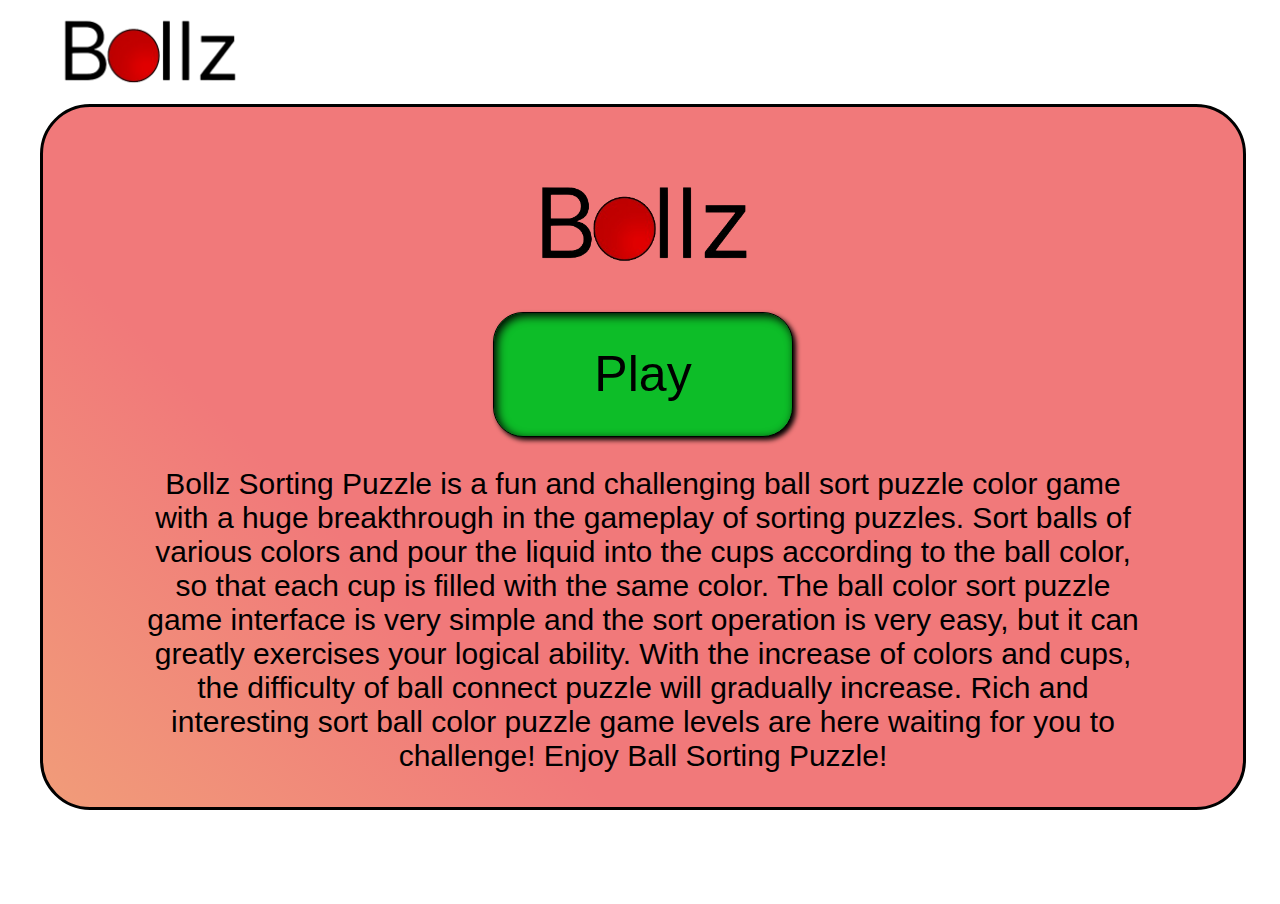
==== game.html @ 0d4a1853 "#3 css javitas" ====
<!DOCTYPE html>
<html lang="en">
<head>
    <meta charset="UTF-8">
    <meta name="viewport" content="width=device-width, initial-scale=1.0">
    <title>Üveges Golyós Játék</title>
    <link rel="stylesheet" href="style.css">
</head>
<body>
    <div class="ballzkep">
        <img src="Kepek/Goló.png" class="golo">
    </div>

    <div class="keret">
        <div id="open_page">
            <div id="fo_oldal">
                <img src="Kepek/Goló.png" class="golo">
                <button onclick="tovabb(2)">Play</button>
                <p class="bevezeto_szoveg">
                    Bollz Sorting Puzzle is a fun and challenging ball sort puzzle color game with a huge breakthrough in the gameplay of sorting puzzles. Sort balls of various colors and pour the liquid into the cups according to the ball color, so that each cup is filled with the same color. The ball color sort puzzle game interface is very simple and the sort operation is very easy, but it can greatly exercises your logical ability. With the increase of colors and cups, the difficulty of ball connect puzzle will gradually increase. Rich and interesting sort ball color puzzle game levels are here waiting for you to challenge! Enjoy Ball Sorting Puzzle!
                </p>
            </div>
        </div>

        <div id="difficulty"> 
            <div id="nehezseg">
                <button onclick="tovabb(3)">Tovább</button>
            </div>
        </div>

        <div id="levels">
            <div id="szintek">
                <button onclick="tovabb(4)">Tovább</button>
                <button onclick="vissza(2)">Vissza</button>
            </div>
        </div>

        <div id="gameplay">
            <div id="jatekmenet">
                <div class="navbar">
                    <img src="Kepek/Menu.png" alt="">
                </div>
                <button onclick="vissza(3)">Vissza</button>
            </div>
        </div>




    <script src="proba.js"></script>


    </div>
</body>
</html>
---- style.css ----
body {
    font-family: Arial, sans-serif;
    text-align: center;
    padding: 20px;
}

.container {
    display: flex;
    justify-content: center;
    gap: 20px;
    margin-top: 30px;
}

.bottle {
    width: 150px;
    height: 300px;
    border: 2px solid #333;
    position: relative;
    display: flex;
    flex-direction: column;
    justify-content: flex-end;
    overflow: hidden;
}

.ball {
    width: 100px;
    height: 40px;
    margin: 5px;
    border-radius: 50%;
    cursor: pointer;
}

.red { background-color: red; }
.blue { background-color: blue; }
.green { background-color: green; }
.yellow { background-color: yellow; }
.purple { background-color: purple; }
.orange { background-color: orange; }

#message {
    margin-top: 20px;
    font-size: 20px;
    color: green;
    font-weight: bold;
}



/*hátéemel*/
body{
    display: flex;
    align-items: center;
    justify-content: center;
    flex-direction: column;
    margin: 0 ;
    padding: 0;
}



.keret{
    position: relative;
    display: flex;
    height:800px;
    width: 1200px;
    border-radius: 50px;
}

/* Nyito oldal*/
.ballzkep{
    width: 1200px;
    text-align: start;

}

.golo{
    height: 100px;
}

#open_page{
    position: absolute;
    border: 3px solid black;
    border-radius: 50px;
    background: linear-gradient(45deg, #f19c79, #f1797a 30% 100%);
    height: 700px;
    width: 100%;
}

#fo_oldal{
    margin-top: 25px;
    height: 700px;
    width: 100%;
    display: flex;
    align-items: center;
    flex-direction: column;
    justify-content: center;
}

#fo_oldal .golo{
    height: 120px;
}

#fo_oldal button{
    margin-top: 30px;
    padding: 10px;
    border-radius: 30px;
    height: 125px;
    width: 300px;
    background-color: #0DBD28;
    font-size: 50px;
    border: 1px solid black;
    box-shadow: 3px 3px 5px black, inset 3px 3px 10px black ;

}

.bevezeto_szoveg{
    font-size: 30px;
    padding: 0 100px;
}


/* Difficulty*/
#difficulty{
    position: absolute;
    display: none;
    border: 3px solid black;
    border-radius: 50px;
    background-image: url(Kepek/Difficulty\ hatter.jpg);
    background-repeat: no-repeat;
    background-size: cover;
    height: 700px;
    width: 100%;
}

#nehezseg{
    height: 700px;
    display: flex;
    justify-content: center;
    align-items: end;
}

/* Levels*/
#levels{
    position: absolute;
    display: none;
    border: 3px solid black;
    border-radius: 50px;
    background-image: url(Kepek/Level\ hatter.jpg);
    background-repeat: no-repeat;
    background-size: cover;
    height: 700px;
    width: 100%;
}

#szintek{
    height: 700px;
    display: flex;
    justify-content: center;
    align-items: end;
}


/* Játék*/
#gameplay{
    position: absolute;
    display: none;
    border: 3px solid black;
    border-radius: 50px;
    background-image: url(Kepek/Jatek_hatter.jpg);
    background-repeat: no-repeat;
    background-size: cover;
    height: 700px;
    width: 100%;
}

#jatekmenet{
    height: 700px;
    display: flex;
    justify-content: center;
    align-items: end;
}
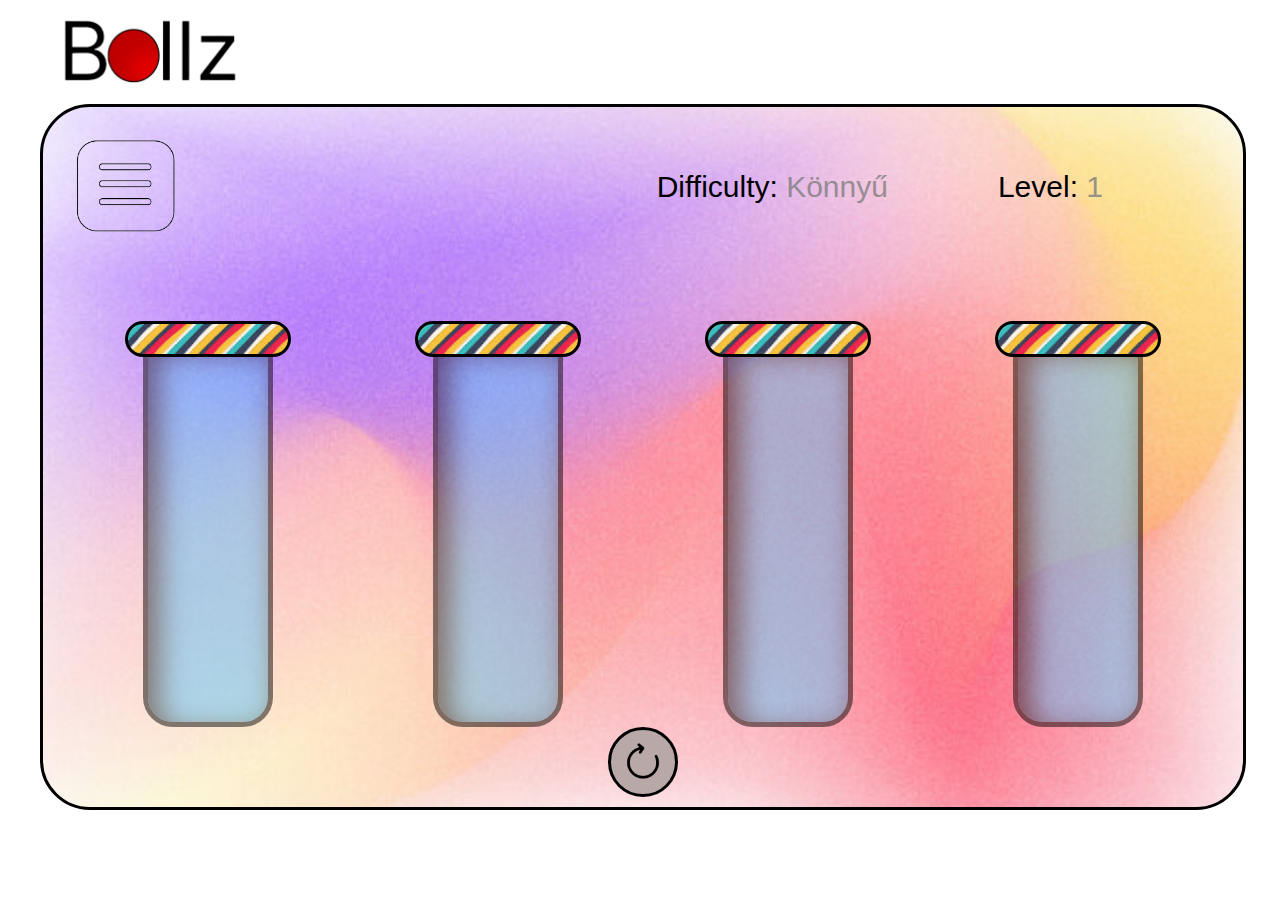
==== commit 7ef1beee: "#4 elkezdése, kész üveg" ====
--- a/game.html
+++ b/game.html
@@ -12,7 +12,7 @@
     </div>
 
     <div class="keret">
-        <div id="open_page">
+        <!-- <div id="open_page">
             <div id="fo_oldal">
                 <img src="Kepek/Goló.png" class="golo">
                 <button onclick="tovabb(2)">Play</button>
@@ -33,14 +33,46 @@
                 <button onclick="tovabb(4)">Tovább</button>
                 <button onclick="vissza(2)">Vissza</button>
             </div>
-        </div>
+        </div> -->
 
         <div id="gameplay">
             <div id="jatekmenet">
-                <div class="navbar">
-                    <img src="Kepek/Menu.png" alt="">
-                </div>
-                <button onclick="vissza(3)">Vissza</button>
+
+                <nav class="navbar">
+                    <img src="Kepek/Menu.png" >
+                    <div id="statok">
+                        <p>Difficulty: <span id="diff">Könnyű</span></p>
+                        <p>Level: <span id="level">1</span></p>
+                    </div>
+                </nav>
+
+                <section class="jatek">
+                    <!-- 4, 6, 7 -->
+                     <div class="golóhordozó">
+                        <div class="lid"></div>
+                        <div class="glass"></div>
+                     </div>
+
+                     <div class="golóhordozó">
+                        <div class="lid"></div>
+                        <div class="glass"></div>
+                     </div>
+
+                     <div class="golóhordozó">
+                        <div class="lid"></div>
+                        <div class="glass"></div>
+                     </div>
+
+                     <div class="golóhordozó">
+                        <div class="lid"></div>
+                        <div class="glass"></div>
+                     </div>
+
+                </section>
+
+                <button class="ujra" onclick="reload()">
+                    <img src="Kepek/refresh.png" alt="">
+                </button>
             </div>
         </div>
 
--- a/style.css
+++ b/style.css
@@ -163,7 +163,7 @@
 /* Játék*/
 #gameplay{
     position: absolute;
-    display: none;
+    display: block;
     border: 3px solid black;
     border-radius: 50px;
     background-image: url(Kepek/Jatek_hatter.jpg);
@@ -177,5 +177,110 @@
     height: 700px;
     display: flex;
     justify-content: center;
+    align-items: center;
+    flex-direction: column;
+}
+
+.navbar{
+    width: 1140px;
+    padding: 20px 30px;
+    display: flex;
+    justify-content: space-between;
+    align-items: center;
+}
+
+.navbar img{
+    height: 100px;
+}
+
+.navbar img:hover{
+    background-color: #a58f8f;
+    cursor: pointer;
+}
+
+#statok{
+    display: flex;
+}
+
+#statok p{
+    font-size: 30px;
+    padding-right: 40px;
+    margin-right: 70px;
+}
+
+#diff{
+    color: grey;
+    opacity: 0.8;
+}
+
+#level{
+    color: grey;
+    opacity: 0.8;
+}
+
+.jatek{
+    width: 1160px;
+    margin-left: 20px;
+    margin-right: 20px;
+    padding: 20px;
+    padding-bottom: 0;
+    height: 450px;
+    display: flex;
     align-items: end;
+    justify-content: space-around;
+
+}
+
+
+.golóhordozó{
+    display: flex;
+    flex-direction: column;
+    justify-content: center;
+    align-items: center;
+}
+
+
+.lid{
+    background-image: url(Kepek/Üvegcseteteje.png);
+    background-repeat: no-repeat;
+    background-size: cover;
+    border: 3px solid black;
+
+    border-radius: 30px;
+    margin-bottom: -20px;
+    z-index: 1;
+    width: 160px;
+    height: 30px;
+}
+
+.glass{
+    margin: 0 10px;
+    height: 380px;
+    width: 120px;
+    background-color: #5DC7FC;
+    opacity: 0.49;
+    border-bottom-left-radius: 30px;
+    border-bottom-right-radius: 30px;
+    border: 5px solid black;
+    box-shadow: inset 10px 10px 30px black ;
+
+}
+
+.ujra{
+    height: 70px;
+    width: 70px;
+    border-radius: 70px;
+    border: 3px solid black;
+    background-color: #B9A8A8;
+
+}
+
+.ujra img{
+    height: 40px;
+    width: 40px;
+}
+
+.ujra:hover{
+    background-color: #a58f8f;
+    cursor: pointer;
 }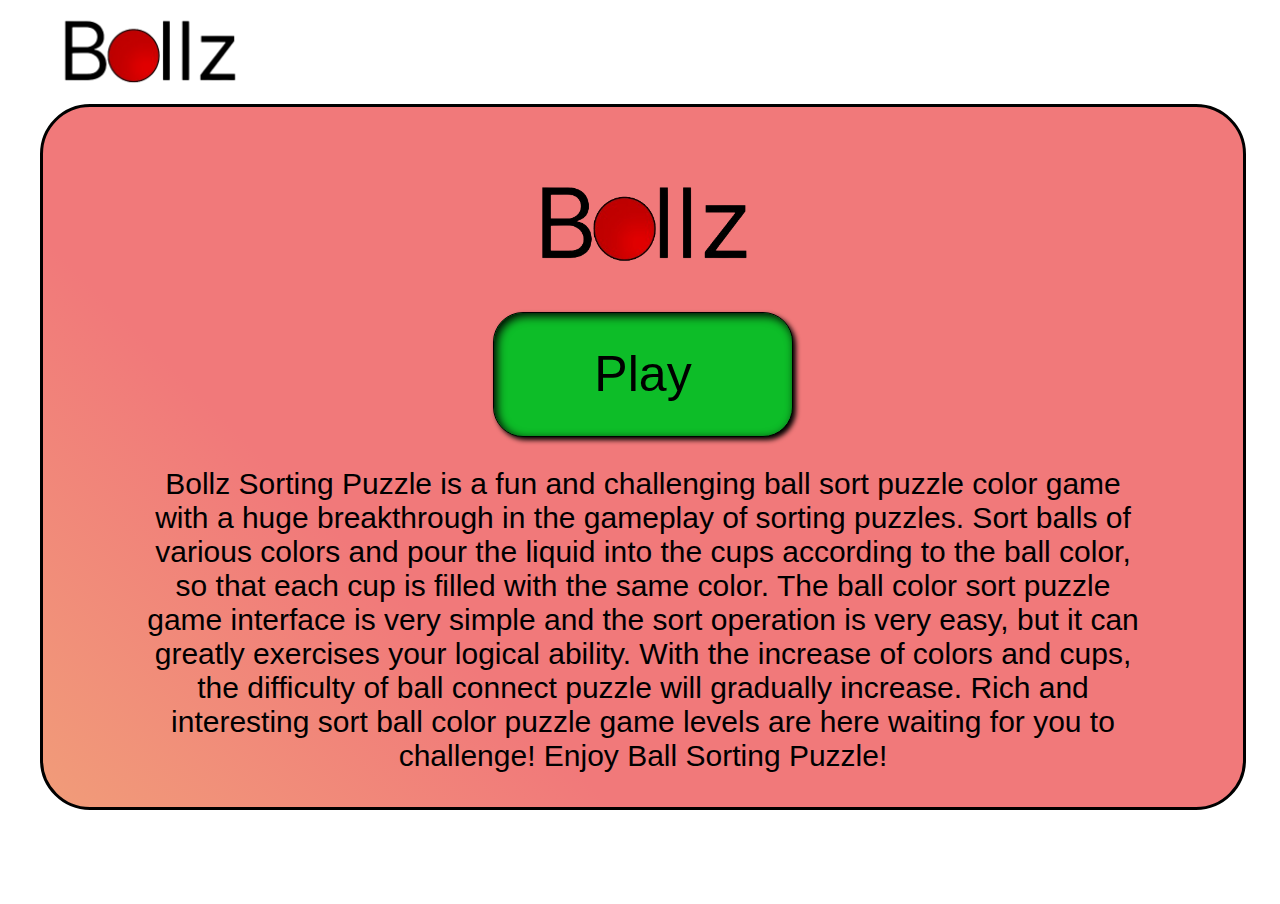
==== commit 39dd6d6b: "#6 működőképes előrefele" ====
--- a/game.html
+++ b/game.html
@@ -12,7 +12,7 @@
     </div>
 
     <div class="keret">
-        <!-- <div id="open_page">
+        <div id="open_page">
             <div id="fo_oldal">
                 <img src="Kepek/Goló.png" class="golo">
                 <button onclick="tovabb(2)">Play</button>
@@ -23,17 +23,23 @@
         </div>
 
         <div id="difficulty"> 
-            <div id="nehezseg">
-                <button onclick="tovabb(3)">Tovább</button>
-            </div>
+            <button onclick="tovabb(3, 'Easy')">ízi</button>
+            <button onclick="tovabb(3, 'Medium')">médium</button>
+            <button onclick="tovabb(3, 'Hard')">hárd</button>
+
         </div>
 
         <div id="levels">
+            <button onclick="tovabb(4, 1)">1</button>
+            <button onclick="tovabb(4, 2)">2</button>
+            <button onclick="tovabb(4, 3)">3</button>
+            <button onclick="tovabb(4, 4)">4</button>
+            <button onclick="tovabb(4, 5)">5</button>
             <div id="szintek">
-                <button onclick="tovabb(4)">Tovább</button>
+                <button>Tovább</button>
                 <button onclick="vissza(2)">Vissza</button>
             </div>
-        </div> -->
+        </div> 
 
         <div id="gameplay">
             <div id="jatekmenet">
@@ -41,8 +47,8 @@
                 <nav class="navbar">
                     <img src="Kepek/Menu.png" >
                     <div id="statok">
-                        <p>Difficulty: <span id="diff">Könnyű</span></p>
-                        <p>Level: <span id="level">1</span></p>
+                        <p>Difficulty: <span id="diff"></span></p>
+                        <p>Level: <span id="level"></span></p>
                     </div>
                 </nav>
 
--- a/style.css
+++ b/style.css
@@ -163,7 +163,7 @@
 /* Játék*/
 #gameplay{
     position: absolute;
-    display: block;
+    display: none;
     border: 3px solid black;
     border-radius: 50px;
     background-image: url(Kepek/Jatek_hatter.jpg);
@@ -191,6 +191,8 @@
 
 .navbar img{
     height: 100px;
+    box-sizing: border-box;
+    border-radius: 20px;
 }
 
 .navbar img:hover{
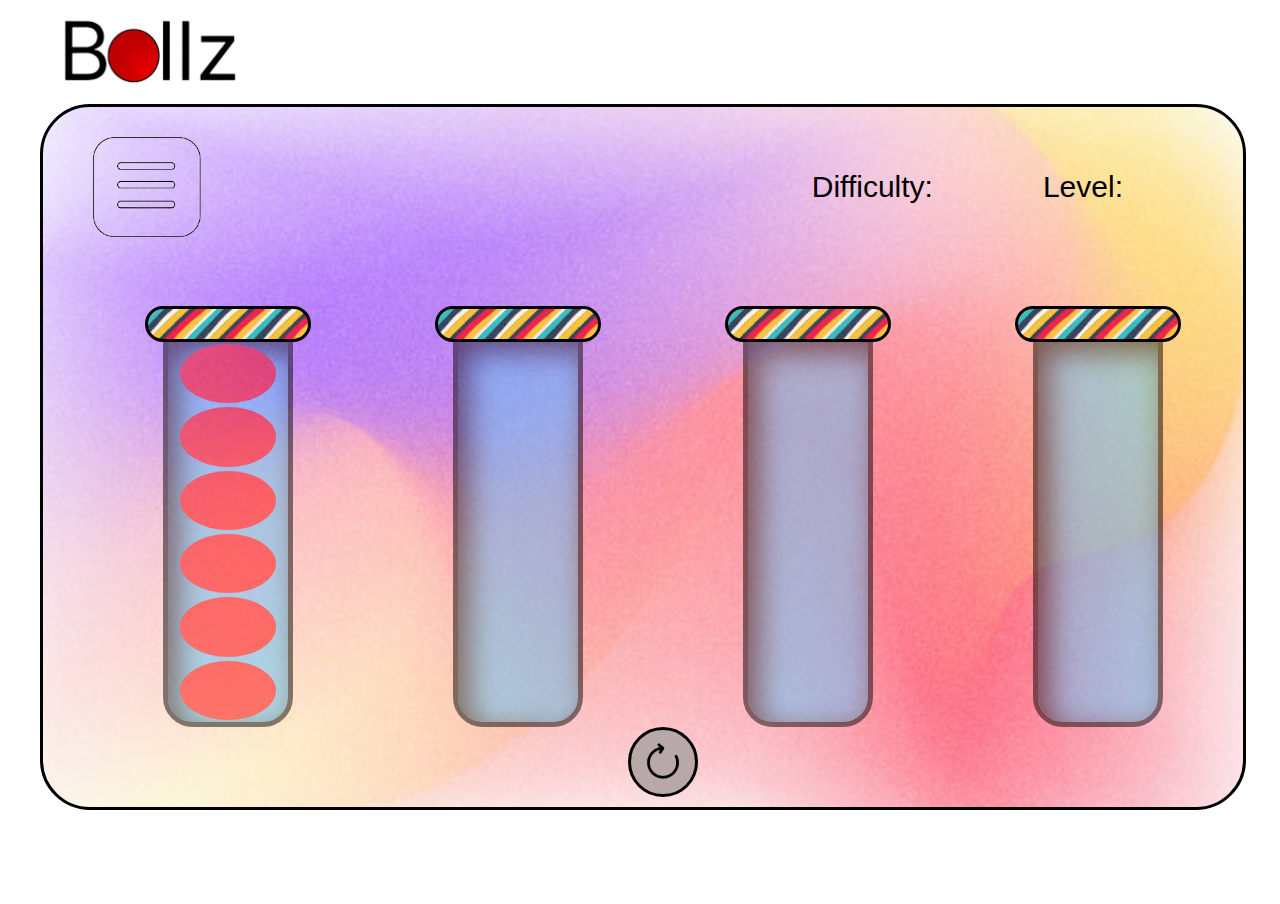
==== commit b454e054: "ábrisnak speciálba (golyó css)" ====
--- a/game.html
+++ b/game.html
@@ -12,6 +12,7 @@
     </div>
 
     <div class="keret">
+    <!---
         <div id="open_page">
             <div id="fo_oldal">
                 <img src="Kepek/Goló.png" class="golo">
@@ -39,7 +40,7 @@
                 <button>Tovább</button>
                 <button onclick="vissza(2)">Vissza</button>
             </div>
-        </div> 
+        </div> -->
 
         <div id="gameplay">
             <div id="jatekmenet">
@@ -56,7 +57,26 @@
                     <!-- 4, 6, 7 -->
                      <div class="golóhordozó">
                         <div class="lid"></div>
-                        <div class="glass"></div>
+                        <div class="glass" id="elso" onclick="szamolas()">
+                            <div class="ball red" id="ball" draggable="true" ondragstart="drag(event)">
+                            </div>
+
+                            <div class="ball red" id="ball" draggable="true" ondragstart="drag(event)">
+                            </div>
+
+                            <div class="ball red" id="ball" draggable="true" ondragstart="drag(event)">
+                            </div>
+
+                            <div class="ball red" id="ball" draggable="true" ondragstart="drag(event)">
+                            </div>
+
+                            <div class="ball red" id="ball" draggable="true" ondragstart="drag(event)">
+                            </div>
+
+                            <div class="ball red" id="ball" draggable="true" ondragstart="drag(event)">
+                            </div>
+
+                        </div>
                      </div>
 
                      <div class="golóhordozó">
@@ -73,6 +93,8 @@
                         <div class="lid"></div>
                         <div class="glass"></div>
                      </div>
+
+                     
 
                 </section>
 
--- a/style.css
+++ b/style.css
@@ -23,9 +23,10 @@
 }
 
 .ball {
-    width: 100px;
-    height: 40px;
-    margin: 5px;
+    box-sizing: border-box;
+    width: 80%;
+    height: 25%;
+    margin: 2px;
     border-radius: 50%;
     cursor: pointer;
 }
@@ -55,8 +56,6 @@
     margin: 0 ;
     padding: 0;
 }
-
-
 
 .keret{
     position: relative;
@@ -110,7 +109,11 @@
     font-size: 50px;
     border: 1px solid black;
     box-shadow: 3px 3px 5px black, inset 3px 3px 10px black ;
-
+}
+
+#fo_oldal button:hover{
+    box-shadow: 3px 3px 5px black, inset 7px 7px 15px black ;
+    cursor: pointer;
 }
 
 .bevezeto_szoveg{
@@ -163,7 +166,7 @@
 /* Játék*/
 #gameplay{
     position: absolute;
-    display: none;
+    display: flex;
     border: 3px solid black;
     border-radius: 50px;
     background-image: url(Kepek/Jatek_hatter.jpg);
@@ -247,15 +250,18 @@
     background-repeat: no-repeat;
     background-size: cover;
     border: 3px solid black;
-
     border-radius: 30px;
-    margin-bottom: -20px;
+    margin-bottom: -5px;
     z-index: 1;
     width: 160px;
     height: 30px;
 }
 
 .glass{
+    display: flex;
+    align-items: center;
+    justify-content: end;
+    flex-direction: column;
     margin: 0 10px;
     height: 380px;
     width: 120px;
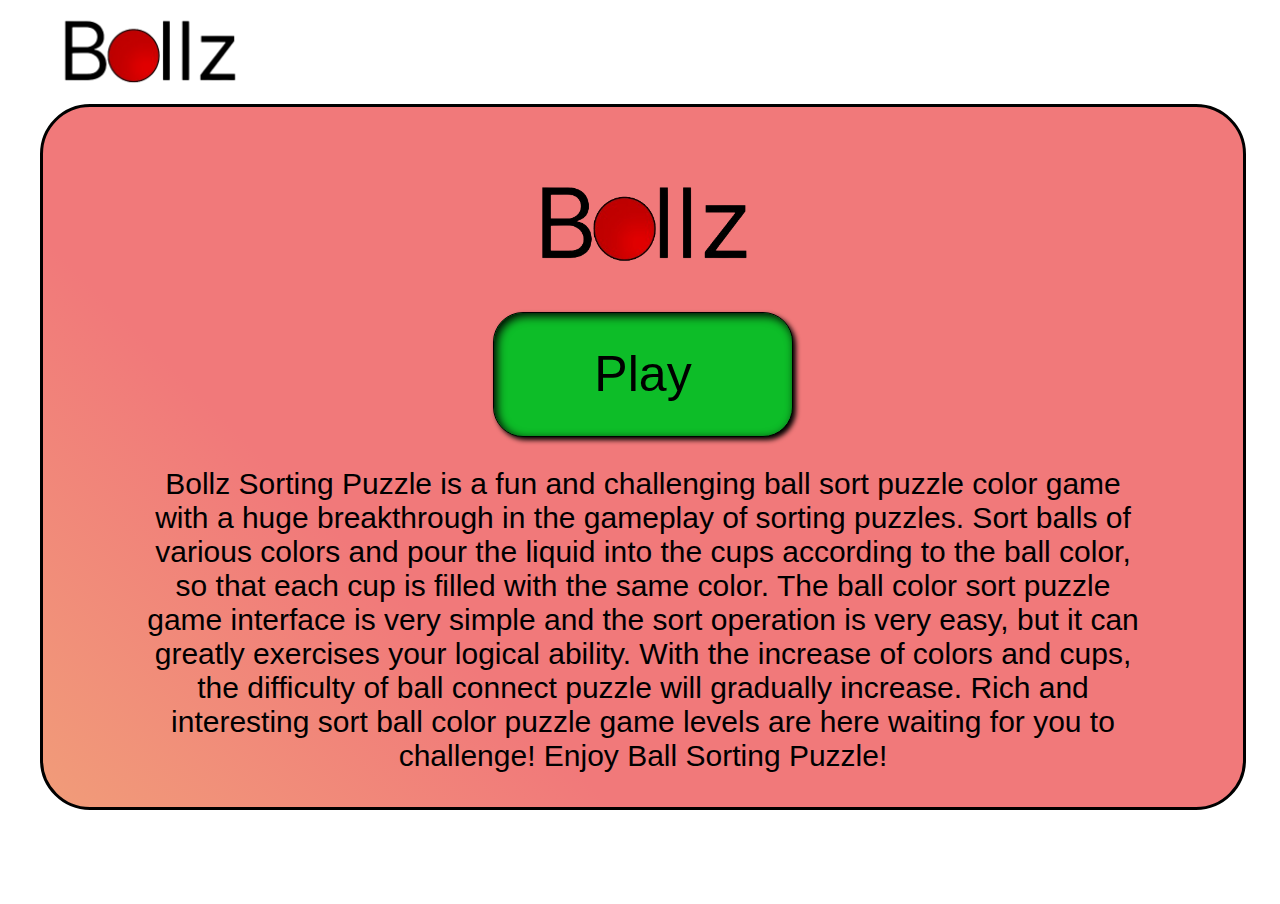
==== commit 8f6e67e1: "#6 működő képes visszalépés" ====
--- a/game.html
+++ b/game.html
@@ -12,7 +12,6 @@
     </div>
 
     <div class="keret">
-    <!---
         <div id="open_page">
             <div id="fo_oldal">
                 <img src="Kepek/Goló.png" class="golo">
@@ -31,29 +30,27 @@
         </div>
 
         <div id="levels">
+            <img class="hamburger" src="Kepek/Menu.png" onclick="vissza(2)">
+
             <button onclick="tovabb(4, 1)">1</button>
             <button onclick="tovabb(4, 2)">2</button>
             <button onclick="tovabb(4, 3)">3</button>
             <button onclick="tovabb(4, 4)">4</button>
             <button onclick="tovabb(4, 5)">5</button>
-            <div id="szintek">
-                <button>Tovább</button>
-                <button onclick="vissza(2)">Vissza</button>
-            </div>
-        </div> -->
+        </div>
 
         <div id="gameplay">
             <div id="jatekmenet">
 
                 <nav class="navbar">
-                    <img src="Kepek/Menu.png" >
+                    <img class="hamburger" src="Kepek/Menu.png" onclick="vissza(3)">
                     <div id="statok">
                         <p>Difficulty: <span id="diff"></span></p>
                         <p>Level: <span id="level"></span></p>
                     </div>
                 </nav>
 
-                <section class="jatek">
+                <section id="jatek">
                     <!-- 4, 6, 7 -->
                      <div class="golóhordozó">
                         <div class="lid"></div>
@@ -67,33 +64,123 @@
                             <div class="ball red" id="ball" draggable="true" ondragstart="drag(event)">
                             </div>
 
-                            <div class="ball red" id="ball" draggable="true" ondragstart="drag(event)">
-                            </div>
-
-                            <div class="ball red" id="ball" draggable="true" ondragstart="drag(event)">
-                            </div>
-
-                            <div class="ball red" id="ball" draggable="true" ondragstart="drag(event)">
-                            </div>
-
-                        </div>
-                     </div>
-
+                            <!-- <div class="ball red" id="ball" draggable="true" ondragstart="drag(event)">
+                            </div>
+
+                            <div class="ball red" id="ball" draggable="true" ondragstart="drag(event)">
+                            </div> -->
+
+                        </div>
+                     </div>
+
+                     <div class="golóhordozó">
+                        <div class="lid"></div>
+                        <div class="glass">
+                            <div class="ball red" id="ball" draggable="true" ondragstart="drag(event)">
+                            </div>
+
+                            <div class="ball red" id="ball" draggable="true" ondragstart="drag(event)">
+                            </div>
+
+                            <div class="ball red" id="ball" draggable="true" ondragstart="drag(event)">
+                            </div>
+
+                            <!-- <div class="ball red" id="ball" draggable="true" ondragstart="drag(event)">
+                            </div>
+
+                            <div class="ball red" id="ball" draggable="true" ondragstart="drag(event)">
+                            </div> -->
+                        </div>
+                     </div>
+
+                     <div class="golóhordozó">
+                        <div class="lid"></div>
+                        <div class="glass">
+
+                            <div class="ball red" id="ball" draggable="true" ondragstart="drag(event)">
+                            </div>
+
+                            <div class="ball red" id="ball" draggable="true" ondragstart="drag(event)">
+                            </div>
+
+                            <div class="ball red" id="ball" draggable="true" ondragstart="drag(event)">
+                            </div>
+
+                            <!-- <div class="ball red" id="ball" draggable="true" ondragstart="drag(event)">
+                            </div>
+
+                            <div class="ball red" id="ball" draggable="true" ondragstart="drag(event)">
+                            </div> -->
+                        </div>
+                     </div>
+
+                     <!-- <div class="golóhordozó">
+                        <div class="lid"></div>
+                        <div class="glass">
+                            <div class="ball red" id="ball" draggable="true" ondragstart="drag(event)">
+                            </div>
+
+                            <div class="ball red" id="ball" draggable="true" ondragstart="drag(event)">
+                            </div>
+
+                            <div class="ball red" id="ball" draggable="true" ondragstart="drag(event)">
+                            </div>
+
+                            <div class="ball red" id="ball" draggable="true" ondragstart="drag(event)">
+                            </div>
+
+                            <div class="ball red" id="ball" draggable="true" ondragstart="drag(event)">
+                            </div>
+                        </div>
+                     </div>
+
+                     <div class="golóhordozó">
+                        <div class="lid"></div>
+                        <div class="glass">
+                            <div class="ball red" id="ball" draggable="true" ondragstart="drag(event)">
+                            </div>
+
+                            <div class="ball red" id="ball" draggable="true" ondragstart="drag(event)">
+                            </div>
+
+                            <div class="ball red" id="ball" draggable="true" ondragstart="drag(event)">
+                            </div>
+
+                            <div class="ball red" id="ball" draggable="true" ondragstart="drag(event)">
+                            </div>
+
+                            <div class="ball red" id="ball" draggable="true" ondragstart="drag(event)">
+                            </div>
+                        </div>
+                     </div> 
+
+                     <div class="golóhordozó">
+                        <div class="lid"></div>
+                        <div class="glass">
+                            <div class="ball red" id="ball" draggable="true" ondragstart="drag(event)">
+                            </div>
+
+                            <div class="ball red" id="ball" draggable="true" ondragstart="drag(event)">
+                            </div>
+
+                            <div class="ball red" id="ball" draggable="true" ondragstart="drag(event)">
+                            </div>
+
+                            <div class="ball red" id="ball" draggable="true" ondragstart="drag(event)">
+                            </div>
+
+                            <div class="ball red" id="ball" draggable="true" ondragstart="drag(event)">
+                            </div>
+                        
+                            <div class="ball red" id="ball" draggable="true" ondragstart="drag(event)">
+                            </div> 
+                        </div>
+                     </div> -->
+                     
                      <div class="golóhordozó">
                         <div class="lid"></div>
                         <div class="glass"></div>
                      </div>
-
-                     <div class="golóhordozó">
-                        <div class="lid"></div>
-                        <div class="glass"></div>
-                     </div>
-
-                     <div class="golóhordozó">
-                        <div class="lid"></div>
-                        <div class="glass"></div>
-                     </div>
-
                      
 
                 </section>
--- a/style.css
+++ b/style.css
@@ -24,11 +24,11 @@
 
 .ball {
     box-sizing: border-box;
-    width: 80%;
-    height: 25%;
     margin: 2px;
     border-radius: 50%;
     cursor: pointer;
+    box-shadow: inset 10px 10px 30px black ;
+
 }
 
 .red { background-color: red; }
@@ -166,7 +166,7 @@
 /* Játék*/
 #gameplay{
     position: absolute;
-    display: flex;
+    display: none;
     border: 3px solid black;
     border-radius: 50px;
     background-image: url(Kepek/Jatek_hatter.jpg);
@@ -192,13 +192,13 @@
     align-items: center;
 }
 
-.navbar img{
+.hamburger{
     height: 100px;
     box-sizing: border-box;
     border-radius: 20px;
 }
 
-.navbar img:hover{
+.hamburger:hover{
     background-color: #a58f8f;
     cursor: pointer;
 }
@@ -223,7 +223,7 @@
     opacity: 0.8;
 }
 
-.jatek{
+#jatek{
     width: 1160px;
     margin-left: 20px;
     margin-right: 20px;
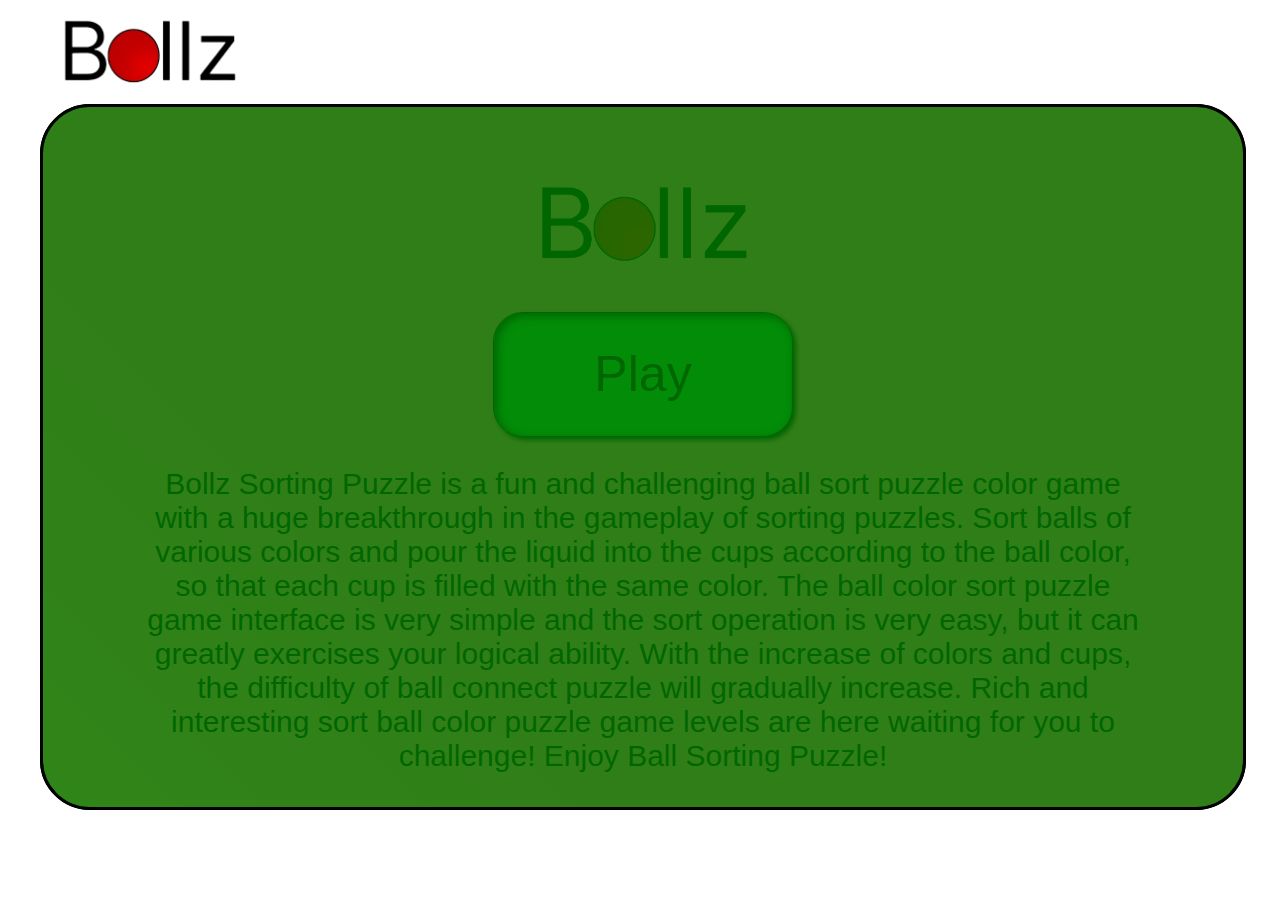
==== commit c30915f6: "#5 kész játék, dizájnnal" ====
--- a/game.html
+++ b/game.html
@@ -51,137 +51,6 @@
                 </nav>
 
                 <section id="jatek">
-                    <!-- 4, 6, 7 -->
-                     <div class="golóhordozó">
-                        <div class="lid"></div>
-                        <div class="glass" id="elso" onclick="szamolas()">
-                            <div class="ball red" id="ball" draggable="true" ondragstart="drag(event)">
-                            </div>
-
-                            <div class="ball red" id="ball" draggable="true" ondragstart="drag(event)">
-                            </div>
-
-                            <div class="ball red" id="ball" draggable="true" ondragstart="drag(event)">
-                            </div>
-
-                            <!-- <div class="ball red" id="ball" draggable="true" ondragstart="drag(event)">
-                            </div>
-
-                            <div class="ball red" id="ball" draggable="true" ondragstart="drag(event)">
-                            </div> -->
-
-                        </div>
-                     </div>
-
-                     <div class="golóhordozó">
-                        <div class="lid"></div>
-                        <div class="glass">
-                            <div class="ball red" id="ball" draggable="true" ondragstart="drag(event)">
-                            </div>
-
-                            <div class="ball red" id="ball" draggable="true" ondragstart="drag(event)">
-                            </div>
-
-                            <div class="ball red" id="ball" draggable="true" ondragstart="drag(event)">
-                            </div>
-
-                            <!-- <div class="ball red" id="ball" draggable="true" ondragstart="drag(event)">
-                            </div>
-
-                            <div class="ball red" id="ball" draggable="true" ondragstart="drag(event)">
-                            </div> -->
-                        </div>
-                     </div>
-
-                     <div class="golóhordozó">
-                        <div class="lid"></div>
-                        <div class="glass">
-
-                            <div class="ball red" id="ball" draggable="true" ondragstart="drag(event)">
-                            </div>
-
-                            <div class="ball red" id="ball" draggable="true" ondragstart="drag(event)">
-                            </div>
-
-                            <div class="ball red" id="ball" draggable="true" ondragstart="drag(event)">
-                            </div>
-
-                            <!-- <div class="ball red" id="ball" draggable="true" ondragstart="drag(event)">
-                            </div>
-
-                            <div class="ball red" id="ball" draggable="true" ondragstart="drag(event)">
-                            </div> -->
-                        </div>
-                     </div>
-
-                     <!-- <div class="golóhordozó">
-                        <div class="lid"></div>
-                        <div class="glass">
-                            <div class="ball red" id="ball" draggable="true" ondragstart="drag(event)">
-                            </div>
-
-                            <div class="ball red" id="ball" draggable="true" ondragstart="drag(event)">
-                            </div>
-
-                            <div class="ball red" id="ball" draggable="true" ondragstart="drag(event)">
-                            </div>
-
-                            <div class="ball red" id="ball" draggable="true" ondragstart="drag(event)">
-                            </div>
-
-                            <div class="ball red" id="ball" draggable="true" ondragstart="drag(event)">
-                            </div>
-                        </div>
-                     </div>
-
-                     <div class="golóhordozó">
-                        <div class="lid"></div>
-                        <div class="glass">
-                            <div class="ball red" id="ball" draggable="true" ondragstart="drag(event)">
-                            </div>
-
-                            <div class="ball red" id="ball" draggable="true" ondragstart="drag(event)">
-                            </div>
-
-                            <div class="ball red" id="ball" draggable="true" ondragstart="drag(event)">
-                            </div>
-
-                            <div class="ball red" id="ball" draggable="true" ondragstart="drag(event)">
-                            </div>
-
-                            <div class="ball red" id="ball" draggable="true" ondragstart="drag(event)">
-                            </div>
-                        </div>
-                     </div> 
-
-                     <div class="golóhordozó">
-                        <div class="lid"></div>
-                        <div class="glass">
-                            <div class="ball red" id="ball" draggable="true" ondragstart="drag(event)">
-                            </div>
-
-                            <div class="ball red" id="ball" draggable="true" ondragstart="drag(event)">
-                            </div>
-
-                            <div class="ball red" id="ball" draggable="true" ondragstart="drag(event)">
-                            </div>
-
-                            <div class="ball red" id="ball" draggable="true" ondragstart="drag(event)">
-                            </div>
-
-                            <div class="ball red" id="ball" draggable="true" ondragstart="drag(event)">
-                            </div>
-                        
-                            <div class="ball red" id="ball" draggable="true" ondragstart="drag(event)">
-                            </div> 
-                        </div>
-                     </div> -->
-                     
-                     <div class="golóhordozó">
-                        <div class="lid"></div>
-                        <div class="glass"></div>
-                     </div>
-                     
 
                 </section>
 
@@ -189,6 +58,10 @@
                     <img src="Kepek/refresh.png" alt="">
                 </button>
             </div>
+        </div>
+
+        <div id="menu">
+            
         </div>
 
 
--- a/style.css
+++ b/style.css
@@ -9,17 +9,6 @@
     justify-content: center;
     gap: 20px;
     margin-top: 30px;
-}
-
-.bottle {
-    width: 150px;
-    height: 300px;
-    border: 2px solid #333;
-    position: relative;
-    display: flex;
-    flex-direction: column;
-    justify-content: flex-end;
-    overflow: hidden;
 }
 
 .ball {
@@ -252,7 +241,6 @@
     border: 3px solid black;
     border-radius: 30px;
     margin-bottom: -5px;
-    z-index: 1;
     width: 160px;
     height: 30px;
 }
@@ -291,4 +279,20 @@
 .ujra:hover{
     background-color: #a58f8f;
     cursor: pointer;
+}
+
+/* menu */
+#menu{
+    position: absolute;
+    display: block;
+    border: 3px solid black;
+    border-radius: 50px;
+    background-color: rgba(0, 128, 0, 0.8);
+    height: 700px;
+    width: 100%;
+    animation-name: menu;
+}
+
+@keyframes menu{
+    
 }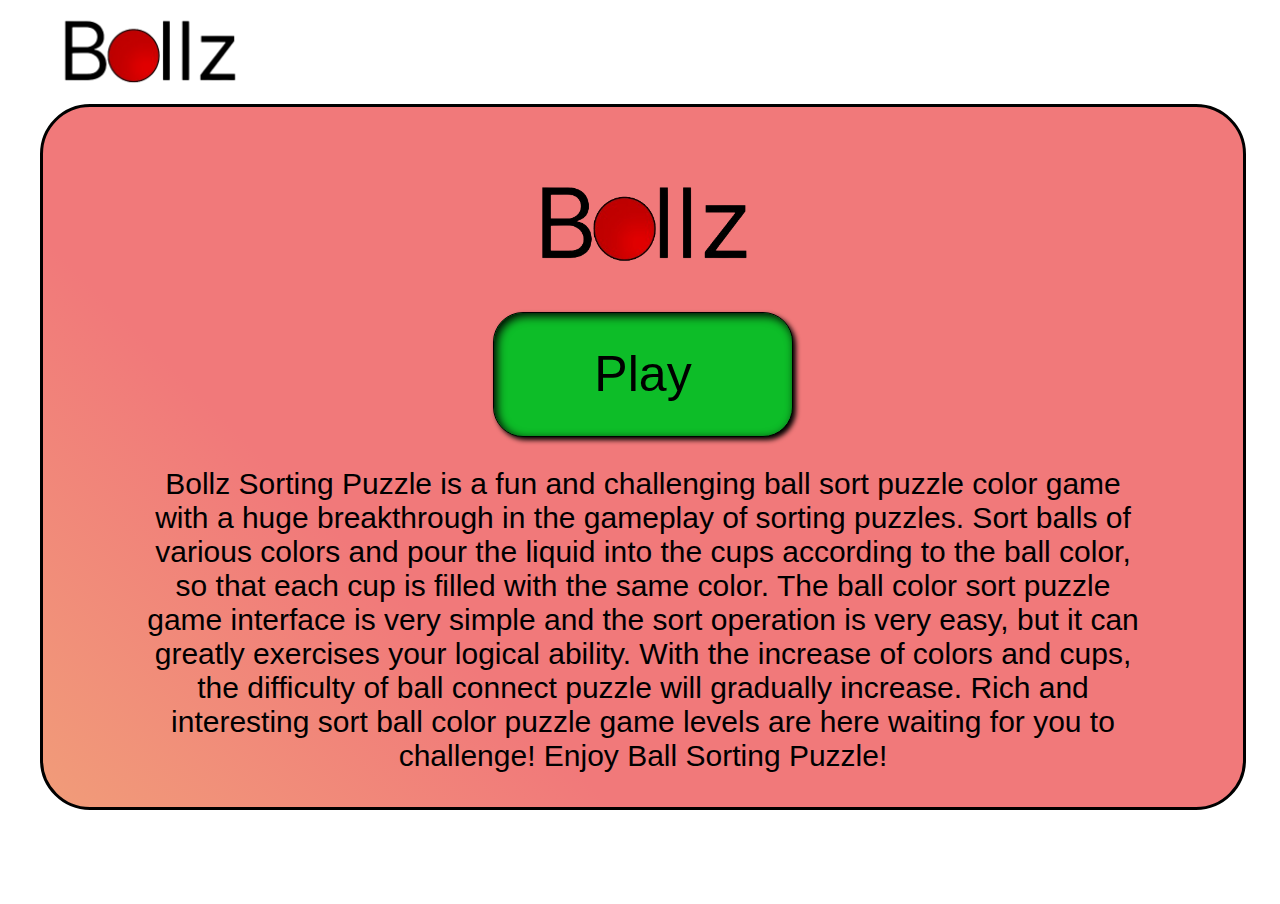
==== commit 5a4fafe4: "menu" ====
--- a/game.html
+++ b/game.html
@@ -61,6 +61,7 @@
         </div>
 
         <div id="menu">
+            <img src="Kepek/Goló.png" class="golo">
             
         </div>
 
--- a/style.css
+++ b/style.css
@@ -284,13 +284,22 @@
 /* menu */
 #menu{
     position: absolute;
-    display: block;
-    border: 3px solid black;
-    border-radius: 50px;
-    background-color: rgba(0, 128, 0, 0.8);
+    display: none;
+    align-items: center;
+    justify-content: center;
+    flex-direction: column;
+    border: 3px solid black;
+    border-radius: 50px;
+    background-color: rgba(0, 128, 0, 0.9);
     height: 700px;
     width: 100%;
     animation-name: menu;
+}
+
+#menu button{
+    margin: 20px;
+    height: 100px;
+    width: 300px;
 }
 
 @keyframes menu{
